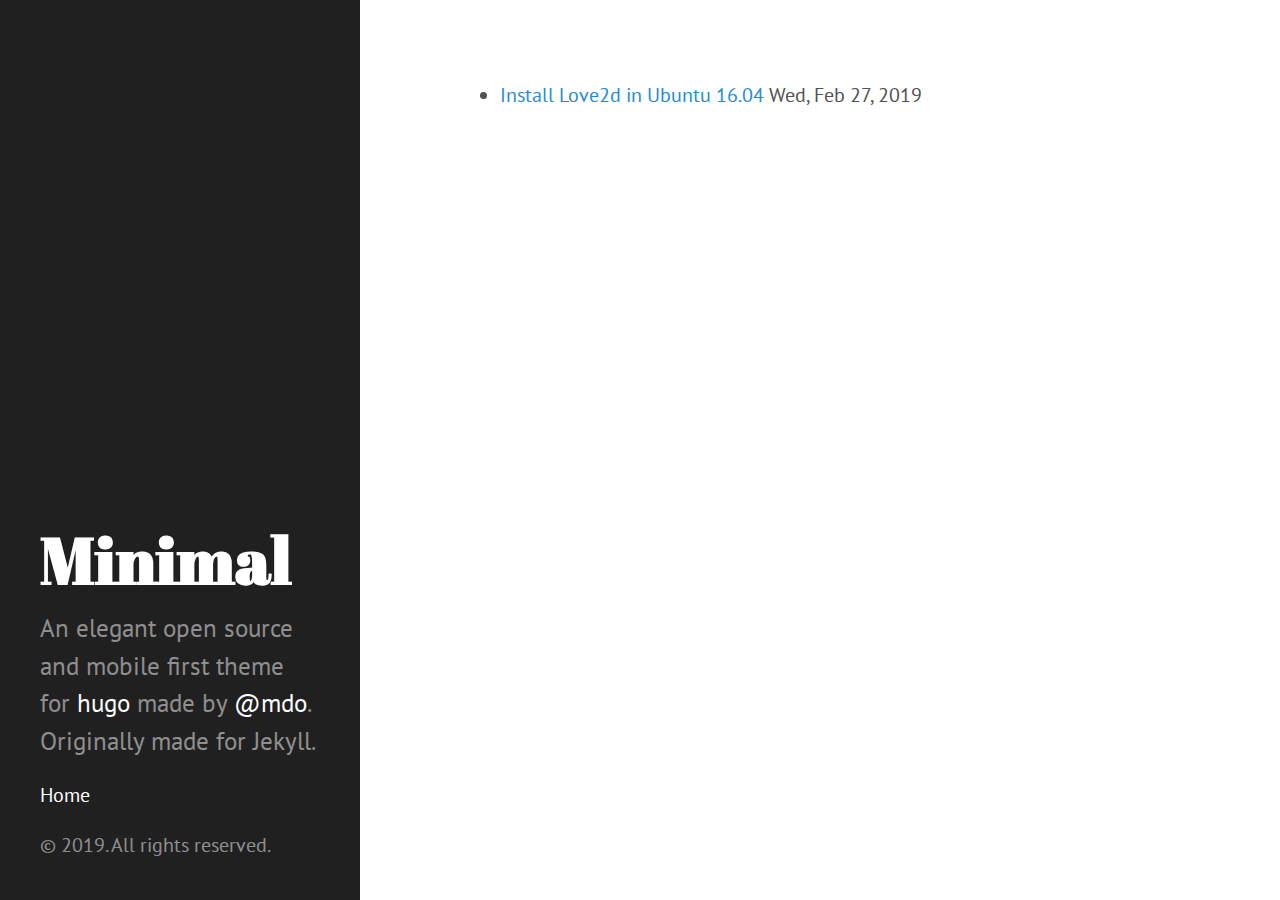
==== blog/index.html @ 09a73746 "rebuild site" ====
<!DOCTYPE html>
<html xmlns="http://www.w3.org/1999/xhtml" xml:lang="en-us" lang="en-us">
<head>
  <link href="//gmpg.org/xfn/11" rel="profile">
  <meta http-equiv="content-type" content="text/html; charset=utf-8">
  <meta name="generator" content="Hugo 0.54.0" />

  
  <meta name="viewport" content="width=device-width, initial-scale=1.0">

  <title>Blogs &middot; Minimal</title>

  
  <link type="text/css" rel="stylesheet" href="https://wangoon.github.io/css/print.css" media="print">
  <link type="text/css" rel="stylesheet" href="https://wangoon.github.io/css/poole.css">
  <link type="text/css" rel="stylesheet" href="https://wangoon.github.io/css/syntax.css">
  <link type="text/css" rel="stylesheet" href="https://wangoon.github.io/css/hyde.css">
    <link rel="stylesheet" href="https://fonts.googleapis.com/css?family=Abril+Fatface|PT+Sans:400,400i,700">


  
  <link rel="apple-touch-icon-precomposed" sizes="144x144" href="/apple-touch-icon-144-precomposed.png">
  <link rel="shortcut icon" href="/favicon.png">

  
  <link href="https://wangoon.github.io/blog/index.xml" rel="alternate" type="application/rss+xml" title="Minimal" />

  
</head>

  <body class=" ">
  <aside class="sidebar">
  <div class="container sidebar-sticky">
    <div class="sidebar-about">
      <a href="https://wangoon.github.io/"><h1>Minimal</h1></a>
      <p class="lead">
      An elegant open source and mobile first theme for <a href="http://hugo.spf13.com">hugo</a> made by <a href="http://twitter.com/mdo">@mdo</a>. Originally made for Jekyll.
      </p>
    </div>

    <nav>
      <ul class="sidebar-nav">
        <li><a href="https://wangoon.github.io/">Home</a> </li>
        
      </ul>
    </nav>

    <p>&copy; 2019. All rights reserved. </p>
  </div>
</aside>

    <main class="content container">
    <ul class="posts">
<li>
    <span><a href="https://wangoon.github.io/blog/install-love2d-in-ubuntu16.04/">Install Love2d in Ubuntu 16.04</a> <time class="pull-right post-list" datetime="2019-02-27T04:48:45&#43;0700">Wed, Feb 27, 2019</time></span>
  </li>
</ul>
    </main>

    
  </body>
</html>
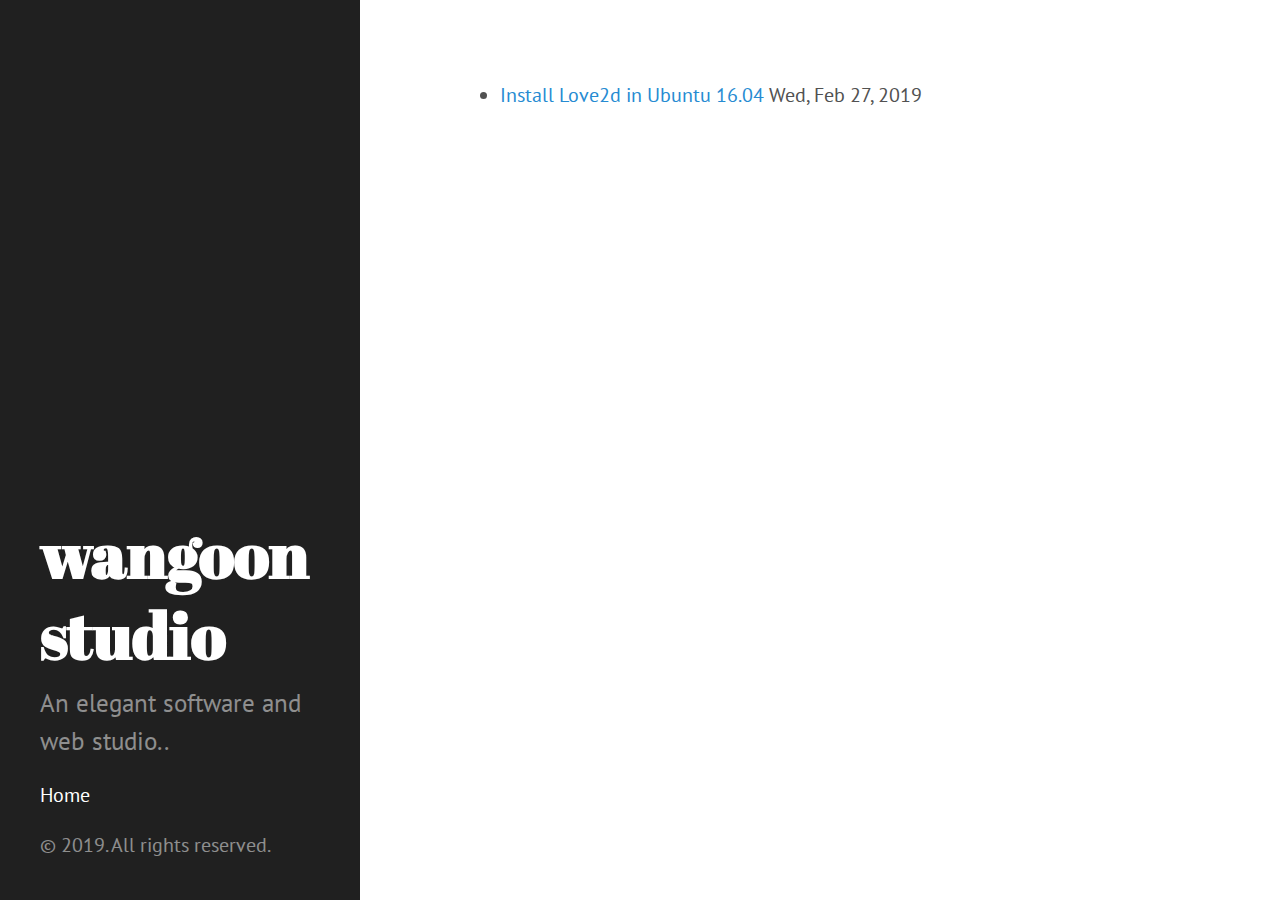
==== commit 5cbc819b: "rebuild site" ====
--- a/blog/index.html
+++ b/blog/index.html
@@ -8,7 +8,7 @@
   
   <meta name="viewport" content="width=device-width, initial-scale=1.0">
 
-  <title>Blogs &middot; Minimal</title>
+  <title>Blogs &middot; wangoon studio</title>
 
   
   <link type="text/css" rel="stylesheet" href="https://wangoon.github.io/css/print.css" media="print">
@@ -23,32 +23,32 @@
   <link rel="shortcut icon" href="/favicon.png">
 
   
-  <link href="https://wangoon.github.io/blog/index.xml" rel="alternate" type="application/rss+xml" title="Minimal" />
+  <link href="https://wangoon.github.io/blog/index.xml" rel="alternate" type="application/rss+xml" title="wangoon studio" />
 
   
 </head>
 
   <body class=" ">
   <aside class="sidebar">
-  <div class="container sidebar-sticky">
-    <div class="sidebar-about">
-      <a href="https://wangoon.github.io/"><h1>Minimal</h1></a>
-      <p class="lead">
-      An elegant open source and mobile first theme for <a href="http://hugo.spf13.com">hugo</a> made by <a href="http://twitter.com/mdo">@mdo</a>. Originally made for Jekyll.
-      </p>
+    <div class="container sidebar-sticky">
+      <div class="sidebar-about">
+        <a href="https://wangoon.github.io/"><h1>wangoon studio</h1></a>
+        <p class="lead">
+        An elegant software and web studio..
+        </p>
+      </div>
+  
+      <nav>
+        <ul class="sidebar-nav">
+          <li><a href="https://wangoon.github.io/">Home</a> </li>
+          
+        </ul>
+      </nav>
+  
+      <p>&copy; 2019. All rights reserved. </p>
     </div>
-
-    <nav>
-      <ul class="sidebar-nav">
-        <li><a href="https://wangoon.github.io/">Home</a> </li>
-        
-      </ul>
-    </nav>
-
-    <p>&copy; 2019. All rights reserved. </p>
-  </div>
-</aside>
-
+  </aside>
+  
     <main class="content container">
     <ul class="posts">
 <li>
